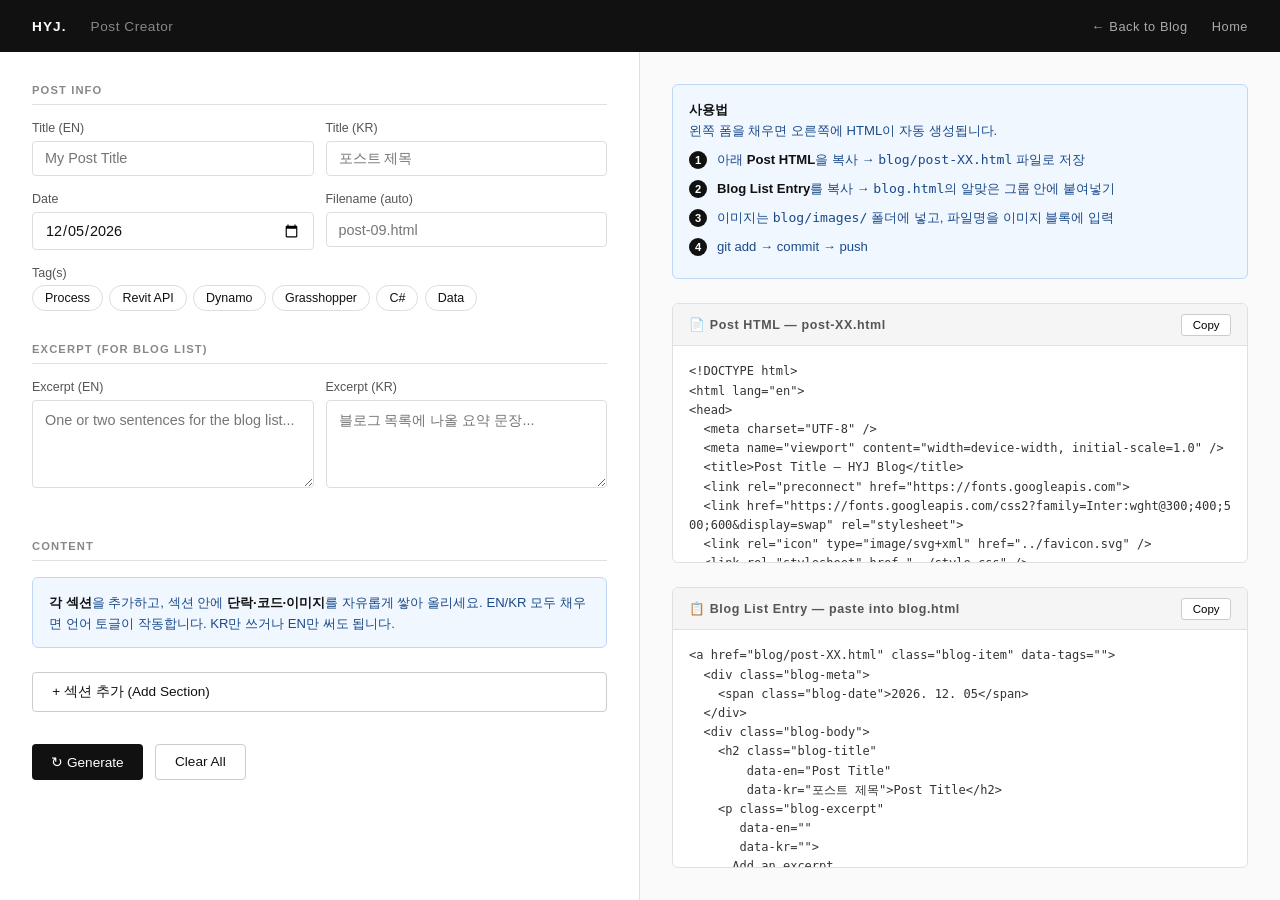
==== _new-post.html @ e33f213f "Add _new-post.html post creator tool + image styles Browser-based form that generates post HTML and " ====
<!DOCTYPE html>
<html lang="en">
<head>
  <meta charset="UTF-8" />
  <meta name="viewport" content="width=device-width, initial-scale=1.0" />
  <title>New Blog Post — HYJ Admin</title>
  <style>
    *, *::before, *::after { box-sizing: border-box; margin: 0; padding: 0; }

    body {
      font-family: 'Helvetica Neue', Helvetica, Arial, sans-serif;
      background: #f5f5f5;
      color: #111;
      min-height: 100vh;
    }

    /* ── Layout ── */
    .app {
      display: grid;
      grid-template-columns: 1fr 1fr;
      grid-template-rows: auto 1fr;
      height: 100vh;
      overflow: hidden;
    }

    .topbar {
      grid-column: 1 / -1;
      background: #111;
      color: #fff;
      padding: 0 2rem;
      height: 52px;
      display: flex;
      align-items: center;
      gap: 1.5rem;
      font-size: 0.85rem;
      letter-spacing: 0.04em;
    }
    .topbar .brand { font-weight: 600; letter-spacing: 0.08em; }
    .topbar .sub { color: #888; }
    .topbar .spacer { flex: 1; }
    .topbar a { color: #aaa; text-decoration: none; font-size: 0.8rem; }
    .topbar a:hover { color: #fff; }

    /* ── Left: Form ── */
    .form-panel {
      overflow-y: auto;
      padding: 2rem;
      background: #fff;
      border-right: 1px solid #e0e0e0;
    }

    /* ── Right: Output ── */
    .output-panel {
      overflow-y: auto;
      padding: 2rem;
      background: #fafafa;
      display: flex;
      flex-direction: column;
      gap: 1.5rem;
    }

    /* ── Form elements ── */
    .section-title {
      font-size: 0.7rem;
      font-weight: 600;
      letter-spacing: 0.1em;
      text-transform: uppercase;
      color: #888;
      margin-bottom: 1rem;
      padding-bottom: 0.5rem;
      border-bottom: 1px solid #e0e0e0;
    }

    .form-block { margin-bottom: 2rem; }

    .field { margin-bottom: 1rem; }

    label {
      display: block;
      font-size: 0.78rem;
      font-weight: 500;
      color: #555;
      margin-bottom: 0.35rem;
    }

    input[type="text"],
    input[type="date"],
    select,
    textarea {
      width: 100%;
      padding: 0.55rem 0.75rem;
      border: 1px solid #ddd;
      border-radius: 4px;
      font-size: 0.9rem;
      font-family: inherit;
      background: #fff;
      color: #111;
      outline: none;
      transition: border-color 0.15s;
    }
    input:focus, select:focus, textarea:focus { border-color: #111; }

    textarea { resize: vertical; min-height: 80px; line-height: 1.6; }

    .row { display: grid; grid-template-columns: 1fr 1fr; gap: 0.75rem; }

    /* ── Content sections ── */
    .content-section {
      border: 1px solid #e0e0e0;
      border-radius: 6px;
      padding: 1rem;
      margin-bottom: 1rem;
      background: #fafafa;
      position: relative;
    }

    .content-section .sec-label {
      font-size: 0.72rem;
      font-weight: 600;
      letter-spacing: 0.06em;
      text-transform: uppercase;
      color: #aaa;
      margin-bottom: 0.75rem;
      display: flex;
      align-items: center;
      justify-content: space-between;
    }

    .block-type-row {
      display: flex;
      gap: 0.5rem;
      margin-bottom: 0.75rem;
      flex-wrap: wrap;
    }

    .block-type-btn {
      font-size: 0.75rem;
      padding: 0.25rem 0.6rem;
      border: 1px solid #ccc;
      border-radius: 3px;
      background: #fff;
      cursor: pointer;
      transition: all 0.1s;
    }
    .block-type-btn:hover { background: #111; color: #fff; border-color: #111; }

    .block-item {
      border: 1px dashed #ddd;
      border-radius: 4px;
      padding: 0.75rem;
      margin-bottom: 0.6rem;
      background: #fff;
      position: relative;
    }

    .block-item .block-header {
      font-size: 0.7rem;
      color: #aaa;
      font-weight: 600;
      letter-spacing: 0.05em;
      text-transform: uppercase;
      margin-bottom: 0.5rem;
      display: flex;
      align-items: center;
      justify-content: space-between;
    }

    .remove-btn {
      background: none;
      border: none;
      cursor: pointer;
      font-size: 0.85rem;
      color: #ccc;
      padding: 0;
      line-height: 1;
      transition: color 0.1s;
    }
    .remove-btn:hover { color: #e55; }

    /* ── Buttons ── */
    .btn {
      display: inline-flex;
      align-items: center;
      gap: 0.4rem;
      padding: 0.6rem 1.2rem;
      border: none;
      border-radius: 4px;
      font-size: 0.85rem;
      font-weight: 500;
      cursor: pointer;
      transition: all 0.15s;
    }

    .btn-primary { background: #111; color: #fff; }
    .btn-primary:hover { background: #333; }
    .btn-secondary { background: #fff; color: #111; border: 1px solid #ccc; }
    .btn-secondary:hover { background: #f0f0f0; }
    .btn-accent { background: #1a73e8; color: #fff; }
    .btn-accent:hover { background: #1558b0; }
    .btn-green { background: #1e8a5e; color: #fff; }
    .btn-green:hover { background: #166b49; }

    .btn-row {
      display: flex;
      gap: 0.75rem;
      flex-wrap: wrap;
      margin-top: 1.5rem;
    }

    /* ── Output ── */
    .output-block {
      background: #fff;
      border: 1px solid #e0e0e0;
      border-radius: 6px;
      overflow: hidden;
    }

    .output-header {
      background: #f5f5f5;
      border-bottom: 1px solid #e0e0e0;
      padding: 0.6rem 1rem;
      display: flex;
      align-items: center;
      justify-content: space-between;
      font-size: 0.78rem;
      font-weight: 600;
      letter-spacing: 0.05em;
      color: #555;
    }

    .copy-btn {
      font-size: 0.72rem;
      padding: 0.25rem 0.65rem;
      border: 1px solid #ccc;
      border-radius: 3px;
      background: #fff;
      cursor: pointer;
      transition: all 0.1s;
    }
    .copy-btn:hover { background: #111; color: #fff; border-color: #111; }
    .copy-btn.copied { background: #1e8a5e; color: #fff; border-color: #1e8a5e; }

    .output-code {
      font-family: 'SF Mono', 'Fira Code', 'Consolas', monospace;
      font-size: 0.75rem;
      line-height: 1.6;
      padding: 1rem;
      white-space: pre-wrap;
      word-break: break-all;
      color: #333;
      max-height: 380px;
      overflow-y: auto;
    }

    .output-instructions {
      font-size: 0.82rem;
      color: #555;
      line-height: 1.6;
      padding: 1rem;
      border-top: 1px solid #e0e0e0;
      background: #fffdf0;
    }

    .output-instructions strong { color: #111; }
    .output-instructions code {
      background: #f0f0f0;
      padding: 0.1em 0.35em;
      border-radius: 3px;
      font-size: 0.85em;
    }

    .step { margin-bottom: 0.5rem; }
    .step-num {
      display: inline-block;
      width: 18px;
      height: 18px;
      background: #111;
      color: #fff;
      border-radius: 50%;
      font-size: 0.7rem;
      font-weight: 600;
      text-align: center;
      line-height: 18px;
      margin-right: 0.4rem;
    }

    /* ── Image preview ── */
    .img-preview {
      width: 100%;
      height: 120px;
      object-fit: cover;
      border-radius: 4px;
      margin-top: 0.5rem;
      display: none;
    }

    /* ── Notice ── */
    .notice {
      background: #f0f7ff;
      border: 1px solid #c0d8f5;
      border-radius: 6px;
      padding: 0.85rem 1rem;
      font-size: 0.82rem;
      color: #1a4a8a;
      line-height: 1.6;
    }
    .notice strong { color: #111; }

    /* ── Pill tag ── */
    .tag-select {
      display: flex;
      flex-wrap: wrap;
      gap: 0.4rem;
    }
    .tag-pill {
      font-size: 0.78rem;
      padding: 0.3rem 0.75rem;
      border: 1px solid #ddd;
      border-radius: 20px;
      cursor: pointer;
      background: #fff;
      transition: all 0.12s;
      user-select: none;
    }
    .tag-pill.active { background: #111; color: #fff; border-color: #111; }

    @media (max-width: 900px) {
      .app { grid-template-columns: 1fr; grid-template-rows: auto 1fr 1fr; height: auto; overflow: auto; }
      .topbar { grid-column: 1; }
      .form-panel, .output-panel { height: auto; }
    }
  </style>
</head>
<body>

<div class="app">

  <!-- Topbar -->
  <div class="topbar">
    <span class="brand">HYJ.</span>
    <span class="sub">Post Creator</span>
    <div class="spacer"></div>
    <a href="blog.html">← Back to Blog</a>
    <a href="index.html">Home</a>
  </div>

  <!-- ─── LEFT: Form ─── -->
  <div class="form-panel">

    <div class="form-block">
      <div class="section-title">Post Info</div>

      <div class="row">
        <div class="field">
          <label>Title (EN)</label>
          <input type="text" id="titleEn" placeholder="My Post Title" oninput="generate()" />
        </div>
        <div class="field">
          <label>Title (KR)</label>
          <input type="text" id="titleKr" placeholder="포스트 제목" oninput="generate()" />
        </div>
      </div>

      <div class="row">
        <div class="field">
          <label>Date</label>
          <input type="date" id="postDate" oninput="generate()" />
        </div>
        <div class="field">
          <label>Filename (auto)</label>
          <input type="text" id="filename" placeholder="post-09.html" oninput="generate()" />
        </div>
      </div>

      <div class="field">
        <label>Tag(s)</label>
        <div class="tag-select" id="tagSelect">
          <span class="tag-pill" onclick="toggleTag(this)">Process</span>
          <span class="tag-pill" onclick="toggleTag(this)">Revit API</span>
          <span class="tag-pill" onclick="toggleTag(this)">Dynamo</span>
          <span class="tag-pill" onclick="toggleTag(this)">Grasshopper</span>
          <span class="tag-pill" onclick="toggleTag(this)">C#</span>
          <span class="tag-pill" onclick="toggleTag(this)">Data</span>
        </div>
      </div>
    </div>

    <div class="form-block">
      <div class="section-title">Excerpt (for blog list)</div>
      <div class="row">
        <div class="field">
          <label>Excerpt (EN)</label>
          <textarea id="excerptEn" rows="3" placeholder="One or two sentences for the blog list..." oninput="generate()"></textarea>
        </div>
        <div class="field">
          <label>Excerpt (KR)</label>
          <textarea id="excerptKr" rows="3" placeholder="블로그 목록에 나올 요약 문장..." oninput="generate()"></textarea>
        </div>
      </div>
    </div>

    <div class="form-block">
      <div class="section-title">Content</div>
      <div class="notice" style="margin-bottom:1rem;">
        <strong>각 섹션</strong>을 추가하고, 섹션 안에 <strong>단락·코드·이미지</strong>를 자유롭게 쌓아 올리세요. EN/KR 모두 채우면 언어 토글이 작동합니다. KR만 쓰거나 EN만 써도 됩니다.
      </div>

      <div id="sections"></div>

      <button class="btn btn-secondary" onclick="addSection()" style="width:100%; margin-top:0.5rem;">
        + 섹션 추가 (Add Section)
      </button>
    </div>

    <div class="btn-row">
      <button class="btn btn-primary" onclick="generate()">↻ Generate</button>
      <button class="btn btn-secondary" onclick="clearAll()">Clear All</button>
    </div>

  </div>

  <!-- ─── RIGHT: Output ─── -->
  <div class="output-panel">

    <!-- Instructions -->
    <div class="notice">
      <strong>사용법</strong><br>
      왼쪽 폼을 채우면 오른쪽에 HTML이 자동 생성됩니다.
      <div class="step" style="margin-top:0.5rem;"><span class="step-num">1</span> 아래 <strong>Post HTML</strong>을 복사 → <code>blog/post-XX.html</code> 파일로 저장</div>
      <div class="step"><span class="step-num">2</span> <strong>Blog List Entry</strong>를 복사 → <code>blog.html</code>의 알맞은 그룹 안에 붙여넣기</div>
      <div class="step"><span class="step-num">3</span> 이미지는 <code>blog/images/</code> 폴더에 넣고, 파일명을 이미지 블록에 입력</div>
      <div class="step"><span class="step-num">4</span> git add → commit → push</div>
    </div>

    <!-- Post HTML output -->
    <div class="output-block">
      <div class="output-header">
        <span>📄 Post HTML — <span id="outputFilename">post-XX.html</span></span>
        <button class="copy-btn" onclick="copyOutput('postOutput', this)">Copy</button>
      </div>
      <div class="output-code" id="postOutput">← 왼쪽 폼을 채우면 여기에 HTML이 생성됩니다.</div>
    </div>

    <!-- Blog list entry output -->
    <div class="output-block">
      <div class="output-header">
        <span>📋 Blog List Entry — paste into blog.html</span>
        <button class="copy-btn" onclick="copyOutput('listOutput', this)">Copy</button>
      </div>
      <div class="output-code" id="listOutput">← 왼쪽 폼을 채우면 여기에 blog.html 항목이 생성됩니다.</div>
      <div class="output-instructions">
        <strong>blog.html</strong>에서 해당 태그의 그룹 <code>&lt;div class="group-posts"&gt;</code> 안에 붙여넣으세요.<br>
        새 태그 그룹이 필요하면 Post HTML 위의 메모를 참고하세요.
      </div>
    </div>

  </div>

</div>

<script>
  // ── State ──
  let sectionCount = 0;

  // Set today's date as default
  document.getElementById('postDate').valueAsDate = new Date();

  // ── Tag toggle ──
  function toggleTag(el) {
    el.classList.toggle('active');
    generate();
  }

  function getActiveTags() {
    return [...document.querySelectorAll('.tag-pill.active')].map(el => el.textContent.trim());
  }

  // ── Add section ──
  function addSection() {
    sectionCount++;
    const id = sectionCount;
    const container = document.getElementById('sections');

    const div = document.createElement('div');
    div.className = 'content-section';
    div.dataset.id = id;
    div.innerHTML = `
      <div class="sec-label">
        <span>Section ${id}</span>
        <button class="remove-btn" onclick="removeSection(${id})" title="Remove section">✕</button>
      </div>
      <div class="row">
        <div class="field">
          <label>Heading (EN) <span style="color:#aaa;font-weight:400;">— optional</span></label>
          <input type="text" placeholder="Section heading in English" oninput="generate()" data-role="headEn" />
        </div>
        <div class="field">
          <label>Heading (KR) <span style="color:#aaa;font-weight:400;">— optional</span></label>
          <input type="text" placeholder="섹션 제목" oninput="generate()" data-role="headKr" />
        </div>
      </div>
      <div class="blocks-container" id="blocks-${id}"></div>
      <div class="block-type-row">
        <span style="font-size:0.72rem;color:#aaa;align-self:center;">Add block:</span>
        <button class="block-type-btn" onclick="addBlock(${id},'paragraph')">¶ Paragraph</button>
        <button class="block-type-btn" onclick="addBlock(${id},'code')">{ } Code</button>
        <button class="block-type-btn" onclick="addBlock(${id},'image')">🖼 Image</button>
        <button class="block-type-btn" onclick="addBlock(${id},'quote')">❝ Quote</button>
      </div>
    `;
    container.appendChild(div);
    addBlock(id, 'paragraph'); // default first block
    generate();
  }

  function removeSection(id) {
    const el = document.querySelector(`.content-section[data-id="${id}"]`);
    if (el) el.remove();
    generate();
  }

  // ── Add block ──
  let blockCount = 0;

  function addBlock(sectionId, type) {
    blockCount++;
    const bid = blockCount;
    const container = document.getElementById(`blocks-${sectionId}`);
    const div = document.createElement('div');
    div.className = 'block-item';
    div.dataset.bid = bid;
    div.dataset.type = type;

    let inner = '';
    const labels = {
      paragraph: '¶ Paragraph',
      code:      '{ } Code',
      image:     '🖼 Image',
      quote:     '❝ Quote'
    };

    if (type === 'paragraph') {
      inner = `
        <div class="row">
          <div class="field">
            <label>Text (EN)</label>
            <textarea rows="3" placeholder="English paragraph..." oninput="generate()" data-role="paraEn"></textarea>
          </div>
          <div class="field">
            <label>Text (KR)</label>
            <textarea rows="3" placeholder="한국어 단락..." oninput="generate()" data-role="paraKr"></textarea>
          </div>
        </div>`;
    } else if (type === 'code') {
      inner = `
        <div class="field">
          <label>Code <span style="color:#aaa;font-weight:400;">(language comment optional)</span></label>
          <textarea rows="5" style="font-family:monospace;font-size:0.82rem;" placeholder="// Paste your code here..." oninput="generate()" data-role="code"></textarea>
        </div>`;
    } else if (type === 'image') {
      inner = `
        <div class="row">
          <div class="field">
            <label>Filename <span style="color:#aaa;font-weight:400;">(in blog/images/)</span></label>
            <input type="text" placeholder="my-image.png" oninput="generate();previewImg(this,${bid})" data-role="imgFile" />
            <img id="imgprev-${bid}" class="img-preview" src="" alt="" />
          </div>
          <div class="field">
            <label>Caption (EN)</label>
            <input type="text" placeholder="Image caption" oninput="generate()" data-role="imgCaptionEn" />
            <label style="margin-top:0.6rem;">Caption (KR)</label>
            <input type="text" placeholder="이미지 설명" oninput="generate()" data-role="imgCaptionKr" />
          </div>
        </div>`;
    } else if (type === 'quote') {
      inner = `
        <div class="row">
          <div class="field">
            <label>Quote (EN)</label>
            <textarea rows="3" placeholder="Quote in English..." oninput="generate()" data-role="quoteEn"></textarea>
          </div>
          <div class="field">
            <label>Quote (KR)</label>
            <textarea rows="3" placeholder="인용문 한국어..." oninput="generate()" data-role="quoteKr"></textarea>
          </div>
        </div>`;
    }

    div.innerHTML = `
      <div class="block-header">
        <span>${labels[type]}</span>
        <button class="remove-btn" onclick="removeBlock(${bid})" title="Remove">✕</button>
      </div>
      ${inner}`;
    container.appendChild(div);
    generate();
  }

  function removeBlock(bid) {
    const el = document.querySelector(`.block-item[data-bid="${bid}"]`);
    if (el) el.remove();
    generate();
  }

  function previewImg(input, bid) {
    const prev = document.getElementById(`imgprev-${bid}`);
    if (!prev) return;
    const filename = input.value.trim();
    if (filename) {
      prev.src = `images/${filename}`;
      prev.style.display = 'block';
      prev.onerror = () => { prev.style.display = 'none'; };
    } else {
      prev.style.display = 'none';
    }
  }

  function clearAll() {
    if (!confirm('모든 내용을 지우시겠습니까?')) return;
    document.getElementById('titleEn').value = '';
    document.getElementById('titleKr').value = '';
    document.getElementById('filename').value = '';
    document.getElementById('excerptEn').value = '';
    document.getElementById('excerptKr').value = '';
    document.querySelectorAll('.tag-pill').forEach(p => p.classList.remove('active'));
    document.getElementById('postDate').valueAsDate = new Date();
    document.getElementById('sections').innerHTML = '';
    sectionCount = 0; blockCount = 0;
    generate();
  }

  // ── Copy ──
  function copyOutput(id, btn) {
    const text = document.getElementById(id).textContent;
    navigator.clipboard.writeText(text).then(() => {
      btn.textContent = '✓ Copied!';
      btn.classList.add('copied');
      setTimeout(() => { btn.textContent = 'Copy'; btn.classList.remove('copied'); }, 2000);
    });
  }

  // ── Generate ──
  function generate() {
    const titleEn = document.getElementById('titleEn').value.trim() || 'Post Title';
    const titleKr = document.getElementById('titleKr').value.trim() || '포스트 제목';
    const rawDate = document.getElementById('postDate').value; // YYYY-MM-DD
    const filename = document.getElementById('filename').value.trim() || 'post-XX.html';
    const excerptEn = document.getElementById('excerptEn').value.trim();
    const excerptKr = document.getElementById('excerptKr').value.trim();
    const tags = getActiveTags();
    const tagAttr = tags.join(' ').replace('Revit API', 'Revit-API'); // safe attribute

    // Format date
    let displayDate = '';
    if (rawDate) {
      const [y, m, d] = rawDate.split('-');
      displayDate = `${y}. ${m}. ${d}`;
    }

    // First tag for display
    const displayTag = tags[0] || 'Process';

    // Build content HTML
    let contentHtml = '';
    document.querySelectorAll('.content-section').forEach(sec => {
      const headEn = (sec.querySelector('[data-role="headEn"]')?.value || '').trim();
      const headKr = (sec.querySelector('[data-role="headKr"]')?.value || '').trim();

      if (headEn || headKr) {
        contentHtml += `\n        <h2 data-en="${esc(headEn)}" data-kr="${esc(headKr)}">${esc(headEn) || esc(headKr)}</h2>\n`;
      }

      sec.querySelectorAll('.block-item').forEach(block => {
        const type = block.dataset.type;

        if (type === 'paragraph') {
          const en = (block.querySelector('[data-role="paraEn"]')?.value || '').trim();
          const kr = (block.querySelector('[data-role="paraKr"]')?.value || '').trim();
          if (en || kr) {
            contentHtml += `\n        <p data-en="${esc(en)}" data-kr="${esc(kr)}">\n          ${esc(en) || esc(kr)}\n        </p>\n`;
          }
        } else if (type === 'code') {
          const code = (block.querySelector('[data-role="code"]')?.value || '').trim();
          if (code) {
            contentHtml += `\n        <pre><code>${esc(code)}</code></pre>\n`;
          }
        } else if (type === 'image') {
          const file = (block.querySelector('[data-role="imgFile"]')?.value || '').trim();
          const capEn = (block.querySelector('[data-role="imgCaptionEn"]')?.value || '').trim();
          const capKr = (block.querySelector('[data-role="imgCaptionKr"]')?.value || '').trim();
          if (file) {
            contentHtml += `\n        <figure class="post-figure">\n          <img src="../blog/images/${file}" alt="${esc(capEn || capKr)}" class="post-img" />\n`;
            if (capEn || capKr) {
              contentHtml += `          <figcaption data-en="${esc(capEn)}" data-kr="${esc(capKr)}">${esc(capEn) || esc(capKr)}</figcaption>\n`;
            }
            contentHtml += `        </figure>\n`;
          }
        } else if (type === 'quote') {
          const en = (block.querySelector('[data-role="quoteEn"]')?.value || '').trim();
          const kr = (block.querySelector('[data-role="quoteKr"]')?.value || '').trim();
          if (en || kr) {
            contentHtml += `\n        <blockquote>\n          <p data-en="${esc(en)}" data-kr="${esc(kr)}">${esc(en) || esc(kr)}</p>\n        </blockquote>\n`;
          }
        }
      });
    });

    if (!contentHtml.trim()) {
      contentHtml = `\n        <p>Write your content here...</p>\n`;
    }

    // ── Full post HTML ──
    const postHtml = `<!DOCTYPE html>
<html lang="en">
<head>
  <meta charset="UTF-8" />
  <meta name="viewport" content="width=device-width, initial-scale=1.0" />
  <title>${escHtml(titleEn)} — HYJ Blog</title>
  <link rel="preconnect" href="https://fonts.googleapis.com">
  <link href="https://fonts.googleapis.com/css2?family=Inter:wght@300;400;500;600&display=swap" rel="stylesheet">
  <link rel="icon" type="image/svg+xml" href="../favicon.svg" />
  <link rel="stylesheet" href="../style.css" />
  <script>if(localStorage.getItem('portfolio-theme')==='dark'||(localStorage.getItem('portfolio-theme')==null&&window.matchMedia('(prefers-color-scheme:dark)').matches))document.documentElement.classList.add('dark');<\/script>
</head>
<body class="page-inner">

  <nav id="nav">
    <a href="../index.html" class="nav-logo">HYJ<span class="logo-dot">.</span></a>
    <ul class="nav-links">
      <li><a href="../about.html">About</a></li>
      <li><a href="../projects.html">Projects</a></li>
      <li><a href="../tools.html">Tools</a></li>
      <li><a href="../blog.html" class="active">Blog</a></li>
      <li><a href="../contact.html">Contact</a></li>
    </ul>
    <div class="nav-right">
      <div class="lang-toggle">
        <button class="lang-btn" data-lang="en">EN</button>
        <span class="lang-sep">/</span>
        <button class="lang-btn" data-lang="kr">KR</button>
      </div>
      <button class="theme-btn" id="themeBtn">●</button>
      <button class="nav-menu-btn" id="menuBtn">Menu</button>
    </div>
  </nav>

  <div class="mobile-menu" id="mobileMenu">
    <button class="mobile-close" id="menuClose">Close</button>
    <ul>
      <li><a href="../about.html" class="mobile-link">About</a></li>
      <li><a href="../projects.html" class="mobile-link">Projects</a></li>
      <li><a href="../tools.html" class="mobile-link">Tools</a></li>
      <li><a href="../blog.html" class="mobile-link">Blog</a></li>
      <li><a href="../contact.html" class="mobile-link">Contact</a></li>
    </ul>
    <div class="mobile-controls">
      <div class="lang-toggle">
        <button class="lang-btn" data-lang="en">EN</button>
        <span class="lang-sep">/</span>
        <button class="lang-btn" data-lang="kr">KR</button>
      </div>
      <button class="theme-btn" id="themeBtnMobile">●</button>
    </div>
  </div>

  <main class="page-main">
    <div class="page-header post-header">
      <a href="../blog.html" class="back-link">← Blog</a>
      <div class="post-meta-header">
        <span class="blog-date">${displayDate}</span>
        <span class="blog-tag">${escHtml(displayTag)}</span>
      </div>
    </div>

    <div class="post-inner">
      <h1 class="post-title"
          data-en="${esc(titleEn)}"
          data-kr="${esc(titleKr)}">${escHtml(titleEn)}</h1>

      <div class="post-content">${contentHtml}
      </div>
    </div>
  </main>

  <footer>
    <div class="footer-inner">
      <span class="footer-logo">HYJ<span class="logo-dot">.</span></span>
      <span class="footer-copy">© 2026 — BIM Developer</span>
      <div class="footer-links">
        <a href="https://github.com/hyojoonkwon" target="_blank">GitHub</a>
        <a href="mailto:kwonh3815@gmail.com">Email</a>
      </div>
    </div>
  </footer>

  <script src="../script.js"><\/script>
</body>
</html>`;

    // ── Blog list entry ──
    const tagsDataAttr = tags.map(t => t === 'Revit API' ? 'Revit-API' : t).join(' ');
    const listHtml = `<a href="blog/${filename}" class="blog-item" data-tags="${escHtml(tagsDataAttr)}">
  <div class="blog-meta">
    <span class="blog-date">${displayDate}</span>
  </div>
  <div class="blog-body">
    <h2 class="blog-title"
        data-en="${esc(titleEn)}"
        data-kr="${esc(titleKr)}">${escHtml(titleEn)}</h2>
    <p class="blog-excerpt"
       data-en="${esc(excerptEn)}"
       data-kr="${esc(excerptKr)}">
      ${escHtml(excerptEn) || escHtml(excerptKr) || 'Add an excerpt...'}
    </p>
  </div>
  <span class="blog-arrow">↗</span>
</a>`;

    document.getElementById('postOutput').textContent = postHtml;
    document.getElementById('listOutput').textContent = listHtml;
    document.getElementById('outputFilename').textContent = filename;
  }

  // ── Helpers ──
  function esc(str) {
    return (str || '')
      .replace(/&/g, '&amp;')
      .replace(/"/g, '&quot;')
      .replace(/</g, '&lt;')
      .replace(/>/g, '&gt;');
  }
  function escHtml(str) {
    return (str || '')
      .replace(/&/g, '&amp;')
      .replace(/</g, '&lt;')
      .replace(/>/g, '&gt;');
  }

  // Init with one empty section
  generate();
</script>

</body>
</html>
---- style.css ----
/* ── Reset & Base ── */
*, *::before, *::after { box-sizing: border-box; margin: 0; padding: 0; }

:root {
  --bg: #ffffff;
  --surface: #f5f5f5;
  --border: #e0e0e0;
  --black: #111111;
  --muted: #888888;
  --font: 'Inter', 'Helvetica Neue', Helvetica, Arial, sans-serif;
  --nav-bg: rgba(255,255,255,0.92);
}

html.dark {
  --bg: #111111;
  --surface: #1a1a1a;
  --border: #2a2a2a;
  --black: #e8e8e8;
  --muted: #606060;
  --nav-bg: rgba(17,17,17,0.92);
}

html { scroll-behavior: smooth; font-size: 16px; }

body {
  font-family: var(--font);
  background: var(--bg);
  color: var(--black);
  line-height: 1.6;
  -webkit-font-smoothing: antialiased;
}

a { color: inherit; text-decoration: none; }

/* ── NAV ── */
#nav {
  position: fixed;
  top: 0; left: 0; right: 0;
  z-index: 100;
  display: flex;
  align-items: center;
  justify-content: space-between;
  padding: 1.4rem 3rem;
  background: var(--nav-bg);
  backdrop-filter: blur(12px);
  border-bottom: 1px solid var(--border);
}

.nav-logo {
  font-size: 1.1rem;
  font-weight: 600;
  letter-spacing: 0.02em;
  color: var(--black);
}

.logo-dot { color: var(--muted); }

/* Lang toggle */
.lang-toggle {
  display: flex;
  align-items: center;
  gap: 0.3rem;
  margin-left: 2rem;
}

.lang-sep {
  font-size: 0.72rem;
  color: var(--border);
}

.lang-btn {
  background: none;
  border: none;
  font-family: var(--font);
  font-size: 0.72rem;
  letter-spacing: 0.1em;
  color: var(--muted);
  cursor: pointer;
  padding: 0.2rem 0.1rem;
  transition: color 0.2s;
}

.lang-btn:hover { color: var(--black); }
.lang-btn.active { color: var(--black); font-weight: 600; }

/* Theme toggle */
.theme-btn {
  background: none;
  border: none;
  font-size: 1rem;
  color: var(--muted);
  cursor: pointer;
  padding: 0.1rem 0.3rem;
  line-height: 1;
  transition: color 0.2s;
}

.theme-btn:hover { color: var(--black); }

.nav-links {
  display: flex;
  gap: 2.5rem;
  list-style: none;
}

.nav-links a {
  font-size: 0.78rem;
  letter-spacing: 0.1em;
  text-transform: uppercase;
  color: var(--muted);
  transition: color 0.2s;
}

.nav-links a:hover,
.nav-links a.active { color: var(--black); }

.nav-right {
  display: flex;
  align-items: center;
  gap: 1.5rem;
}

.nav-menu-btn {
  display: none;
  background: none;
  border: 1px solid var(--border);
  color: var(--black);
  font-family: var(--font);
  font-size: 0.78rem;
  letter-spacing: 0.1em;
  text-transform: uppercase;
  padding: 0.4rem 0.9rem;
  cursor: pointer;
}

/* ── MOBILE MENU ── */
.mobile-menu {
  display: none;
  position: fixed;
  inset: 0;
  z-index: 200;
  background: var(--bg);
  flex-direction: column;
  justify-content: center;
  align-items: center;
}

.mobile-menu.open { display: flex; }

.mobile-menu ul { list-style: none; text-align: center; }

.mobile-link {
  display: block;
  font-size: 2rem;
  font-weight: 300;
  letter-spacing: -0.02em;
  color: var(--muted);
  padding: 0.75rem 0;
  transition: color 0.2s;
}

.mobile-link:hover { color: var(--black); }

.mobile-controls {
  display: flex;
  align-items: center;
  gap: 1.5rem;
  margin-top: 2rem;
}

.mobile-close {
  position: absolute;
  top: 1.4rem; right: 3rem;
  background: none;
  border: 1px solid var(--border);
  color: var(--black);
  font-family: var(--font);
  font-size: 0.78rem;
  letter-spacing: 0.1em;
  text-transform: uppercase;
  padding: 0.4rem 0.9rem;
  cursor: pointer;
}

/* ══════════════════════════════
   HOME PAGE
══════════════════════════════ */

/* HERO */
#hero {
  min-height: 100vh;
  display: flex;
  align-items: flex-end;
  padding: 0 3rem 4rem;
  border-bottom: 1px solid var(--border);
}

.hero-inner {
  width: 100%;
  display: flex;
  flex-direction: column;
  gap: 3rem;
}

.hero-top {
  display: flex;
  gap: 1rem;
  padding-top: 8rem;
  flex-wrap: wrap;
}

.hero-tag {
  font-size: 0.72rem;
  letter-spacing: 0.15em;
  text-transform: uppercase;
  color: var(--muted);
  border: 1px solid var(--border);
  padding: 0.3rem 0.8rem;
  border-radius: 999px;
}

.hero-title {
  font-size: clamp(3.5rem, 9vw, 8rem);
  font-weight: 300;
  letter-spacing: -0.04em;
  line-height: 0.95;
  color: var(--black);
}

.hero-title em {
  font-style: normal;
  color: var(--muted);
}

.hero-bottom {
  display: flex;
  justify-content: space-between;
  align-items: flex-end;
}

.hero-desc {
  font-size: 0.82rem;
  color: var(--muted);
  letter-spacing: 0.05em;
  line-height: 1.8;
}

.hero-cta {
  font-size: 0.78rem;
  letter-spacing: 0.12em;
  text-transform: uppercase;
  color: var(--muted);
  border-bottom: 1px solid var(--border);
  padding-bottom: 0.2rem;
  transition: color 0.2s, border-color 0.2s;
}

.hero-cta:hover { color: var(--black); border-color: var(--black); }

/* HOME INDEX LIST */
.home-index {
  border-bottom: 1px solid var(--border);
}

.home-index-item {
  display: grid;
  grid-template-columns: 200px 1fr 24px;
  align-items: center;
  gap: 2rem;
  padding: 1.75rem 3rem;
  border-bottom: 1px solid var(--border);
  transition: background 0.2s, padding-left 0.2s;
  cursor: pointer;
}

.home-index-item:last-child { border-bottom: none; }

.home-index-item:hover {
  background: var(--surface);
  padding-left: 3.75rem;
}

.home-index-left {
  display: flex;
  align-items: baseline;
  gap: 1rem;
}

.home-index-num {
  font-size: 0.68rem;
  letter-spacing: 0.1em;
  color: var(--muted);
}

.home-index-label {
  font-size: 1.1rem;
  font-weight: 500;
  letter-spacing: -0.01em;
  color: var(--black);
}

.home-index-desc {
  font-size: 0.78rem;
  color: var(--muted);
}

.home-index-arrow {
  font-size: 1rem;
  color: var(--muted);
  transition: color 0.2s, transform 0.2s;
}

.home-index-item:hover .home-index-arrow {
  color: var(--black);
  transform: translate(2px, -2px);
}

/* ══════════════════════════════
   INNER PAGES
══════════════════════════════ */

.page-main {
  padding-top: 5rem;
  min-height: calc(100vh - 60px);
}

.page-header {
  display: flex;
  align-items: baseline;
  gap: 1.5rem;
  padding: 4rem 3rem 3rem;
  border-bottom: 1px solid var(--border);
}

.page-index {
  font-size: 0.72rem;
  letter-spacing: 0.12em;
  color: var(--muted);
}

.page-title {
  font-size: clamp(2.5rem, 6vw, 5rem);
  font-weight: 300;
  letter-spacing: -0.04em;
  line-height: 1;
  color: var(--black);
}

/* SECTION INNER */
.section-inner {
  max-width: 1200px;
  margin: 0 auto;
  padding: 4rem 3rem;
}

/* DIVIDER */
.divider {
  height: 1px;
  background: var(--border);
  margin: 3rem 0;
}

/* CONTENT BLOCK */
.content-block { margin-bottom: 1rem; }

.block-title {
  font-size: 0.72rem;
  letter-spacing: 0.15em;
  text-transform: uppercase;
  color: var(--muted);
  margin-bottom: 2rem;
}

/* ── ABOUT ── */
.about-grid {
  display: grid;
  grid-template-columns: 1.2fr 1fr;
  gap: 6rem;
  align-items: start;
  margin-bottom: 1rem;
}

.about-statement p {
  font-size: clamp(1rem, 1.5vw, 1.2rem);
  font-weight: 300;
  line-height: 1.8;
  color: #555;
}

.detail-row {
  display: flex;
  justify-content: space-between;
  align-items: baseline;
  padding: 0.9rem 0;
  border-bottom: 1px solid var(--border);
}

.detail-key {
  font-size: 0.7rem;
  letter-spacing: 0.12em;
  text-transform: uppercase;
  color: var(--muted);
  flex-shrink: 0;
  width: 90px;
}

.detail-val {
  font-size: 0.85rem;
  color: var(--black);
  text-align: right;
}

.inline-link {
  border-bottom: 1px solid transparent;
  transition: border-color 0.2s;
}

.inline-link:hover { border-bottom-color: var(--black); }

/* TIMELINE */
.timeline { display: flex; flex-direction: column; }

.timeline-item {
  display: grid;
  grid-template-columns: 180px 1fr;
  gap: 3rem;
  padding: 1.75rem 0;
  border-bottom: 1px solid var(--border);
}

.timeline-item:first-child { border-top: 1px solid var(--border); }

.timeline-date {
  font-size: 0.75rem;
  letter-spacing: 0.06em;
  color: var(--muted);
  padding-top: 0.2rem;
}

.timeline-role {
  font-size: 0.95rem;
  font-weight: 500;
  margin-bottom: 0.5rem;
  letter-spacing: -0.01em;
}

.timeline-desc {
  font-size: 0.82rem;
  color: var(--muted);
  line-height: 1.7;
}

/* SKILLS */
.skills-grid {
  display: grid;
  grid-template-columns: repeat(2, 1fr);
  gap: 2.5rem;
}

.skill-category {
  display: block;
  font-size: 0.68rem;
  letter-spacing: 0.12em;
  text-transform: uppercase;
  color: var(--muted);
  margin-bottom: 1rem;
}

.skill-tags {
  display: flex;
  flex-wrap: wrap;
  gap: 0.5rem;
}

.skill-tag {
  font-size: 0.78rem;
  padding: 0.35rem 0.85rem;
  border: 1px solid var(--border);
  color: var(--black);
  border-radius: 2px;
}

/* ── PROJECTS ── */
.project-grid {
  display: grid;
  grid-template-columns: repeat(2, 1fr);
  gap: 1px;
  background: var(--border);
  border: 1px solid var(--border);
}

.project-card {
  background: var(--bg);
  cursor: pointer;
  transition: background 0.25s;
}

.project-card:hover { background: var(--surface); }

.card-thumb {
  position: relative;
  aspect-ratio: 16/10;
  overflow: hidden;
  background: var(--surface);
  border-bottom: 1px solid var(--border);
}

.card-thumb-inner {
  width: 100%;
  height: 100%;
  background: linear-gradient(135deg, #ebebeb 0%, #e0e0e0 50%, #ebebeb 100%);
  transition: transform 0.5s ease;
}

.project-card:hover .card-thumb-inner { transform: scale(1.03); }

.card-overlay {
  position: absolute;
  bottom: 1rem;
  left: 1rem;
}

.card-tag {
  font-size: 0.68rem;
  letter-spacing: 0.1em;
  text-transform: uppercase;
  color: var(--muted);
  background: rgba(255,255,255,0.9);
  padding: 0.3rem 0.7rem;
  border: 1px solid var(--border);
}

.card-info { padding: 1.5rem; }

.card-title {
  font-size: 1rem;
  font-weight: 500;
  margin-bottom: 0.5rem;
  letter-spacing: -0.01em;
  color: var(--black);
}

.card-desc {
  font-size: 0.78rem;
  color: var(--muted);
  line-height: 1.6;
}

/* ── TOOLS ── */
.tools-list { display: flex; flex-direction: column; }

.tool-row {
  display: grid;
  grid-template-columns: 48px 1fr auto 32px;
  align-items: center;
  gap: 2rem;
  padding: 1.75rem 0;
  border-bottom: 1px solid var(--border);
  cursor: pointer;
  transition: padding-left 0.2s;
}

.tool-row:first-child { border-top: 1px solid var(--border); }
.tool-row:hover { padding-left: 0.75rem; }

.tool-num {
  font-size: 0.68rem;
  letter-spacing: 0.1em;
  color: var(--muted);
}

.tool-name {
  font-size: 1rem;
  font-weight: 500;
  margin-bottom: 0.3rem;
  letter-spacing: -0.01em;
  color: var(--black);
}

.tool-desc {
  font-size: 0.78rem;
  color: var(--muted);
  line-height: 1.5;
}

.tool-stack {
  font-size: 0.68rem;
  letter-spacing: 0.08em;
  text-transform: uppercase;
  color: var(--muted);
  white-space: nowrap;
}

.tool-arrow {
  font-size: 1rem;
  color: var(--muted);
  transition: color 0.2s, transform 0.2s;
}

.tool-row:hover .tool-arrow {
  color: var(--black);
  transform: translate(2px, -2px);
}

/* ── BLOG FILTER ── */
.blog-filter {
  display: flex;
  flex-wrap: wrap;
  gap: 0.5rem;
  margin-bottom: 1.5rem;
}

.filter-btn {
  background: none;
  border: 1px solid var(--border);
  font-family: var(--font);
  font-size: 0.72rem;
  letter-spacing: 0.1em;
  text-transform: uppercase;
  color: var(--muted);
  padding: 0.35rem 0.9rem;
  border-radius: 999px;
  cursor: pointer;
  transition: background 0.15s, color 0.15s, border-color 0.15s;
}

.filter-btn:hover { color: var(--black); border-color: var(--black); }

.filter-btn.active {
  background: var(--black);
  color: var(--bg);
  border-color: var(--black);
}

.blog-count {
  font-size: 0.72rem;
  letter-spacing: 0.08em;
  color: var(--muted);
  margin-bottom: 3rem;
  text-transform: uppercase;
}

/* ── BLOG GROUP ── */
.blog-group { margin-bottom: 0; }

.group-header {
  display: flex;
  align-items: baseline;
  justify-content: space-between;
  padding: 1.25rem 0 0.75rem;
  border-top: 1px solid var(--border);
  margin-top: 1rem;
}

.blog-group:first-of-type .group-header { margin-top: 0; }

.group-name {
  font-size: 0.72rem;
  letter-spacing: 0.15em;
  text-transform: uppercase;
  color: var(--muted);
}

.group-tally {
  font-size: 0.68rem;
  letter-spacing: 0.08em;
  color: var(--muted);
}

.group-posts { display: flex; flex-direction: column; margin-bottom: 1.5rem; }

/* ── BLOG LIST ── */
.blog-list { display: flex; flex-direction: column; }

.blog-item {
  display: grid;
  grid-template-columns: 200px 1fr 24px;
  align-items: center;
  gap: 2rem;
  padding: 2rem 0;
  border-bottom: 1px solid var(--border);
  cursor: pointer;
  transition: padding-left 0.2s;
}

.blog-item:first-child { border-top: 1px solid var(--border); }
.blog-item:hover { padding-left: 0.75rem; }

.blog-meta {
  display: flex;
  flex-direction: column;
  gap: 0.5rem;
  flex-shrink: 0;
}

.blog-date {
  font-size: 0.72rem;
  letter-spacing: 0.05em;
  color: var(--muted);
}

.blog-tag {
  font-size: 0.65rem;
  letter-spacing: 0.1em;
  text-transform: uppercase;
  color: var(--muted);
  border: 1px solid var(--border);
  padding: 0.2rem 0.6rem;
  border-radius: 999px;
  display: inline-block;
  width: fit-content;
}

.blog-title {
  font-size: 1.05rem;
  font-weight: 500;
  letter-spacing: -0.01em;
  color: var(--black);
  margin-bottom: 0.4rem;
}

.blog-excerpt {
  font-size: 0.8rem;
  color: var(--muted);
  line-height: 1.6;
}

.blog-arrow {
  font-size: 1rem;
  color: var(--muted);
  transition: color 0.2s, transform 0.2s;
}

.blog-item:hover .blog-arrow {
  color: var(--black);
  transform: translate(2px, -2px);
}

/* ── BLOG POST ── */
.post-header {
  display: flex;
  justify-content: space-between;
  align-items: center;
  flex-direction: row;
}

.back-link {
  font-size: 0.78rem;
  letter-spacing: 0.08em;
  text-transform: uppercase;
  color: var(--muted);
  transition: color 0.2s;
}

.back-link:hover { color: var(--black); }

.post-meta-header {
  display: flex;
  align-items: center;
  gap: 1rem;
}

.post-inner {
  max-width: 720px;
  margin: 0 auto;
  padding: 4rem 3rem 6rem;
}

.post-title {
  font-size: clamp(1.8rem, 4vw, 3rem);
  font-weight: 300;
  letter-spacing: -0.03em;
  line-height: 1.1;
  color: var(--black);
  margin-bottom: 3rem;
  padding-bottom: 2rem;
  border-bottom: 1px solid var(--border);
}

.post-content { color: #333; }

.post-content p {
  font-size: 1rem;
  line-height: 1.85;
  margin-bottom: 1.5rem;
  font-weight: 300;
}

.post-content h2 {
  font-size: 1.1rem;
  font-weight: 600;
  letter-spacing: -0.01em;
  color: var(--black);
  margin: 2.5rem 0 1rem;
}

.post-content pre {
  background: var(--surface);
  border: 1px solid var(--border);
  border-radius: 4px;
  padding: 1.25rem 1.5rem;
  overflow-x: auto;
  margin: 1.5rem 0;
}

.post-content code {
  font-family: 'SF Mono', 'Fira Code', monospace;
  font-size: 0.82rem;
  color: #444;
  line-height: 1.7;
}

.post-content ul {
  margin: 1rem 0 1.5rem 1.25rem;
  padding: 0;
}

.post-content ul li {
  font-size: 1rem;
  line-height: 1.85;
  font-weight: 300;
  margin-bottom: 1rem;
}

.post-content blockquote {
  border-left: 3px solid var(--border);
  margin: 1.75rem 0;
  padding: 0.75rem 0 0.75rem 1.5rem;
}

.post-content blockquote p {
  margin-bottom: 0.5rem;
  font-size: 0.95rem;
  color: var(--muted);
}

.post-content blockquote p:last-child { margin-bottom: 0; }

.post-closing {
  font-size: 1rem;
  font-weight: 500;
  letter-spacing: -0.01em;
  color: var(--black) !important;
  margin-top: 2.5rem;
}

/* ── POST IMAGES ── */
.post-figure {
  margin: 2rem 0;
}

.post-img {
  width: 100%;
  border-radius: 6px;
  display: block;
  border: 1px solid var(--border);
}

.post-figure figcaption {
  font-size: 0.78rem;
  color: var(--muted);
  margin-top: 0.5rem;
  line-height: 1.5;
}

/* ── CONTACT ── */
.contact-layout {
  display: grid;
  grid-template-columns: 1fr 1fr;
  gap: 6rem;
  align-items: start;
}

.contact-heading {
  font-size: clamp(2.5rem, 5vw, 5rem);
  font-weight: 300;
  letter-spacing: -0.04em;
  line-height: 1.05;
  color: var(--black);
  margin-bottom: 1.5rem;
}

.contact-sub {
  font-size: 0.88rem;
  color: var(--muted);
  line-height: 1.7;
}

.contact-details {
  display: flex;
  flex-direction: column;
  gap: 2rem;
  padding-top: 0.5rem;
}

.contact-block {
  display: flex;
  flex-direction: column;
  gap: 0.4rem;
  padding-bottom: 2rem;
  border-bottom: 1px solid var(--border);
}

.contact-block:last-child { border-bottom: none; }

.contact-label {
  font-size: 0.68rem;
  letter-spacing: 0.15em;
  text-transform: uppercase;
  color: var(--muted);
}

.contact-link {
  font-size: 1rem;
  color: var(--black);
  border-bottom: 1px solid transparent;
  transition: border-color 0.2s;
  display: inline-block;
}

.contact-link:hover { border-bottom-color: var(--black); }

.contact-text { font-size: 1rem; color: #555; }

/* ── FOOTER ── */
footer { border-top: 1px solid var(--border); }

.footer-inner {
  max-width: 1200px;
  margin: 0 auto;
  padding: 1.75rem 3rem;
  display: flex;
  align-items: center;
  justify-content: space-between;
}

.footer-logo { font-size: 1rem; font-weight: 600; color: var(--black); }

.footer-copy {
  font-size: 0.7rem;
  letter-spacing: 0.08em;
  color: var(--muted);
  text-transform: uppercase;
}

.footer-links { display: flex; gap: 1.5rem; }

.footer-links a {
  font-size: 0.7rem;
  letter-spacing: 0.08em;
  text-transform: uppercase;
  color: var(--muted);
  transition: color 0.2s;
}

.footer-links a:hover { color: var(--black); }

/* ── DARK MODE OVERRIDES ── */
html.dark .about-statement p { color: var(--muted); }
html.dark .contact-text { color: var(--muted); }
html.dark .post-content { color: #b0b0b0; }
html.dark .post-content code { color: #999999; }
html.dark .card-thumb-inner {
  background: linear-gradient(135deg, #2a2a2a 0%, #222222 50%, #2a2a2a 100%);
}
html.dark .card-tag { background: rgba(17,17,17,0.9); }

/* ── RESPONSIVE ── */
@media (max-width: 900px) {
  .about-grid { grid-template-columns: 1fr; gap: 3rem; }
  .project-grid { grid-template-columns: 1fr; }
  .contact-layout { grid-template-columns: 1fr; gap: 3rem; }
  .skills-grid { grid-template-columns: 1fr; }
  .timeline-item { grid-template-columns: 120px 1fr; gap: 1.5rem; }
  .home-index-item { grid-template-columns: 160px 1fr 24px; }
}

@media (max-width: 640px) {
  #nav { padding: 1.1rem 1.5rem; }
  .nav-links { display: none; }
  .nav-menu-btn { display: block; }
  .lang-toggle { display: none; }
  .theme-btn { display: none; }

  .page-header { padding: 3rem 1.5rem 2rem; }
  .section-inner { padding: 3rem 1.5rem; }

  #hero { padding: 0 1.5rem 3rem; }
  .hero-bottom { flex-direction: column; align-items: flex-start; gap: 1.5rem; }

  .home-index-item { grid-template-columns: 1fr 24px; padding: 1.5rem; }
  .home-index-left { flex-direction: column; gap: 0.25rem; }
  .home-index-desc { display: none; }

  .tool-row { grid-template-columns: 36px 1fr 24px; gap: 1rem; }
  .tool-stack { display: none; }

  .timeline-item { grid-template-columns: 1fr; gap: 0.5rem; }

  .footer-inner { padding: 1.5rem; flex-wrap: wrap; gap: 1rem; }
  .footer-copy { order: 3; width: 100%; text-align: center; }
}
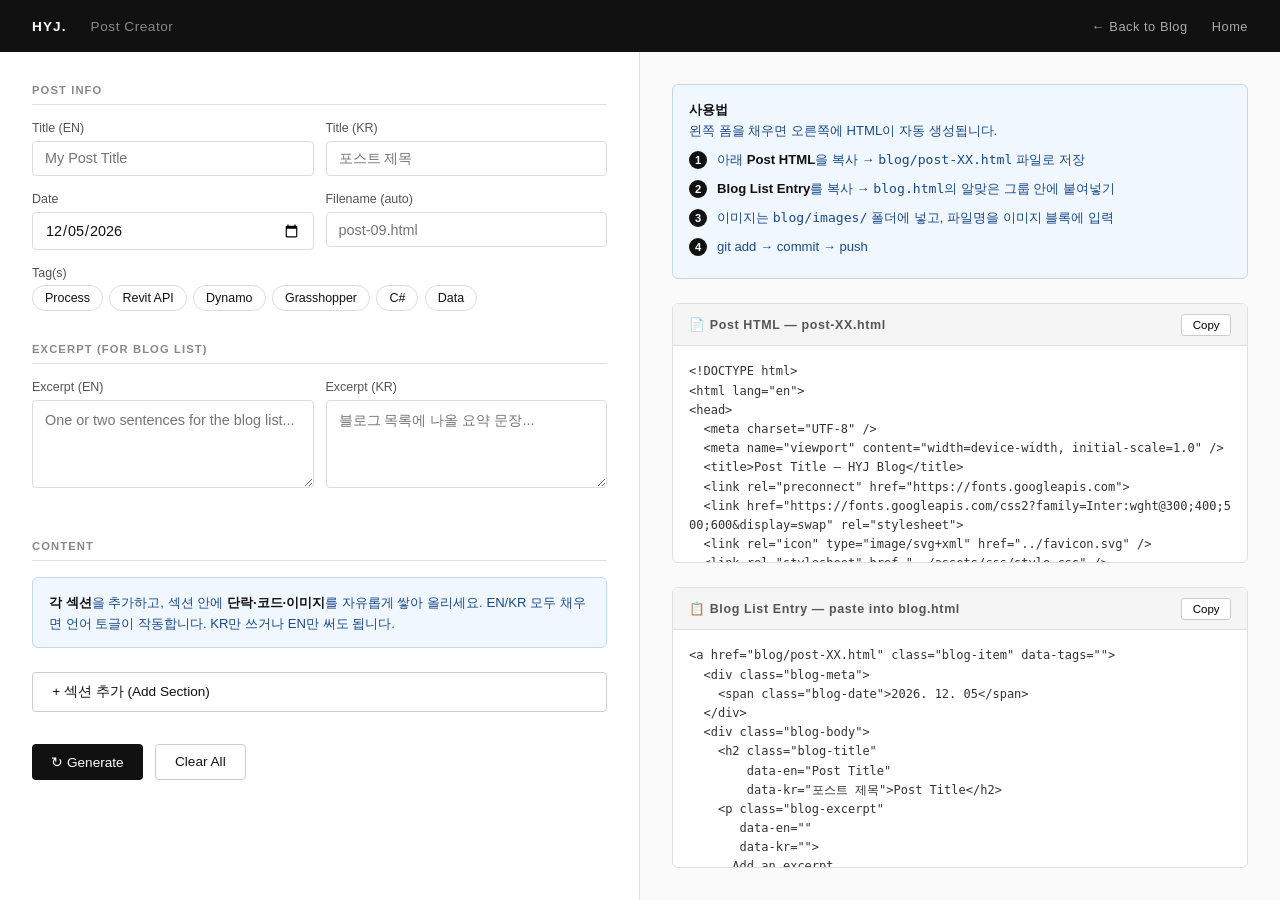
==== commit e12f625b: "Add project filter bar with category tags, fix JS scoping" ====
--- a/_new-post.html
+++ b/_new-post.html
@@ -719,7 +719,7 @@
   <link rel="preconnect" href="https://fonts.googleapis.com">
   <link href="https://fonts.googleapis.com/css2?family=Inter:wght@300;400;500;600&display=swap" rel="stylesheet">
   <link rel="icon" type="image/svg+xml" href="../favicon.svg" />
-  <link rel="stylesheet" href="../style.css" />
+  <link rel="stylesheet" href="../assets/css/style.css" />
   <script>if(localStorage.getItem('portfolio-theme')==='dark'||(localStorage.getItem('portfolio-theme')==null&&window.matchMedia('(prefers-color-scheme:dark)').matches))document.documentElement.classList.add('dark');<\/script>
 </head>
 <body class="page-inner">
@@ -793,7 +793,7 @@
     </div>
   </footer>
 
-  <script src="../script.js"><\/script>
+  <script src="../assets/js/script.js"><\/script>
 </body>
 </html>`;
 
--- a/assets/css/style.css
+++ b/assets/css/style.css
@@ -0,0 +1,1081 @@
+/* ── Reset & Base ── */
+*, *::before, *::after { box-sizing: border-box; margin: 0; padding: 0; }
+
+:root {
+  --bg: #ffffff;
+  --surface: #f5f5f5;
+  --border: #e0e0e0;
+  --black: #111111;
+  --muted: #888888;
+  --font: 'Inter', 'Helvetica Neue', Helvetica, Arial, sans-serif;
+  --nav-bg: rgba(255,255,255,0.92);
+}
+
+html.dark {
+  --bg: #111111;
+  --surface: #1a1a1a;
+  --border: #2a2a2a;
+  --black: #e8e8e8;
+  --muted: #606060;
+  --nav-bg: rgba(17,17,17,0.92);
+}
+
+html { scroll-behavior: smooth; font-size: 16px; }
+
+body {
+  font-family: var(--font);
+  background: var(--bg);
+  color: var(--black);
+  line-height: 1.6;
+  -webkit-font-smoothing: antialiased;
+}
+
+a { color: inherit; text-decoration: none; }
+
+/* ── NAV ── */
+#nav {
+  position: fixed;
+  top: 0; left: 0; right: 0;
+  z-index: 100;
+  display: flex;
+  align-items: center;
+  justify-content: space-between;
+  padding: 1.4rem 3rem;
+  background: var(--nav-bg);
+  backdrop-filter: blur(12px);
+  border-bottom: 1px solid var(--border);
+}
+
+.nav-logo {
+  font-size: 1.1rem;
+  font-weight: 600;
+  letter-spacing: 0.02em;
+  color: var(--black);
+}
+
+.logo-dot { color: var(--muted); }
+
+/* Lang toggle */
+.lang-toggle {
+  display: flex;
+  align-items: center;
+  gap: 0.3rem;
+  margin-left: 2rem;
+}
+
+.lang-sep {
+  font-size: 0.72rem;
+  color: var(--border);
+}
+
+.lang-btn {
+  background: none;
+  border: none;
+  font-family: var(--font);
+  font-size: 0.72rem;
+  letter-spacing: 0.1em;
+  color: var(--muted);
+  cursor: pointer;
+  padding: 0.2rem 0.1rem;
+  transition: color 0.2s;
+}
+
+.lang-btn:hover { color: var(--black); }
+.lang-btn.active { color: var(--black); font-weight: 600; }
+
+/* Theme toggle */
+.theme-btn {
+  background: none;
+  border: none;
+  font-size: 1rem;
+  color: var(--muted);
+  cursor: pointer;
+  padding: 0.1rem 0.3rem;
+  line-height: 1;
+  transition: color 0.2s;
+}
+
+.theme-btn:hover { color: var(--black); }
+
+.nav-links {
+  display: flex;
+  gap: 2.5rem;
+  list-style: none;
+}
+
+.nav-links a {
+  font-size: 0.78rem;
+  letter-spacing: 0.1em;
+  text-transform: uppercase;
+  color: var(--muted);
+  transition: color 0.2s;
+}
+
+.nav-links a:hover,
+.nav-links a.active { color: var(--black); }
+
+.nav-right {
+  display: flex;
+  align-items: center;
+  gap: 1.5rem;
+}
+
+.nav-menu-btn {
+  display: none;
+  background: none;
+  border: 1px solid var(--border);
+  color: var(--black);
+  font-family: var(--font);
+  font-size: 0.78rem;
+  letter-spacing: 0.1em;
+  text-transform: uppercase;
+  padding: 0.4rem 0.9rem;
+  cursor: pointer;
+}
+
+/* ── MOBILE MENU ── */
+.mobile-menu {
+  display: none;
+  position: fixed;
+  inset: 0;
+  z-index: 200;
+  background: var(--bg);
+  flex-direction: column;
+  justify-content: center;
+  align-items: center;
+}
+
+.mobile-menu.open { display: flex; }
+
+.mobile-menu ul { list-style: none; text-align: center; }
+
+.mobile-link {
+  display: block;
+  font-size: 2rem;
+  font-weight: 300;
+  letter-spacing: -0.02em;
+  color: var(--muted);
+  padding: 0.75rem 0;
+  transition: color 0.2s;
+}
+
+.mobile-link:hover { color: var(--black); }
+
+.mobile-controls {
+  display: flex;
+  align-items: center;
+  gap: 1.5rem;
+  margin-top: 2rem;
+}
+
+.mobile-close {
+  position: absolute;
+  top: 1.4rem; right: 3rem;
+  background: none;
+  border: 1px solid var(--border);
+  color: var(--black);
+  font-family: var(--font);
+  font-size: 0.78rem;
+  letter-spacing: 0.1em;
+  text-transform: uppercase;
+  padding: 0.4rem 0.9rem;
+  cursor: pointer;
+}
+
+/* ══════════════════════════════
+   HOME PAGE
+══════════════════════════════ */
+
+/* HERO */
+#hero {
+  min-height: 100vh;
+  display: flex;
+  align-items: flex-end;
+  padding: 0 3rem 4rem;
+  border-bottom: 1px solid var(--border);
+}
+
+.hero-inner {
+  width: 100%;
+  display: flex;
+  flex-direction: column;
+  gap: 3rem;
+}
+
+.hero-top {
+  display: flex;
+  gap: 1rem;
+  padding-top: 8rem;
+  flex-wrap: wrap;
+}
+
+.hero-tag {
+  font-size: 0.72rem;
+  letter-spacing: 0.15em;
+  text-transform: uppercase;
+  color: var(--muted);
+  border: 1px solid var(--border);
+  padding: 0.3rem 0.8rem;
+  border-radius: 999px;
+}
+
+.hero-title {
+  font-size: clamp(3.5rem, 9vw, 8rem);
+  font-weight: 300;
+  letter-spacing: -0.04em;
+  line-height: 0.95;
+  color: var(--black);
+}
+
+.hero-title em {
+  font-style: normal;
+  color: var(--muted);
+}
+
+.hero-bottom {
+  display: flex;
+  justify-content: space-between;
+  align-items: flex-end;
+}
+
+.hero-desc {
+  font-size: 0.82rem;
+  color: var(--muted);
+  letter-spacing: 0.05em;
+  line-height: 1.8;
+}
+
+.hero-cta {
+  font-size: 0.78rem;
+  letter-spacing: 0.12em;
+  text-transform: uppercase;
+  color: var(--muted);
+  border-bottom: 1px solid var(--border);
+  padding-bottom: 0.2rem;
+  transition: color 0.2s, border-color 0.2s;
+}
+
+.hero-cta:hover { color: var(--black); border-color: var(--black); }
+
+/* HOME INDEX LIST */
+.home-index {
+  border-bottom: 1px solid var(--border);
+}
+
+.home-index-item {
+  display: grid;
+  grid-template-columns: 200px 1fr 24px;
+  align-items: center;
+  gap: 2rem;
+  padding: 1.75rem 3rem;
+  border-bottom: 1px solid var(--border);
+  transition: background 0.2s, padding-left 0.2s;
+  cursor: pointer;
+}
+
+.home-index-item:last-child { border-bottom: none; }
+
+.home-index-item:hover {
+  background: var(--surface);
+  padding-left: 3.75rem;
+}
+
+.home-index-left {
+  display: flex;
+  align-items: baseline;
+  gap: 1rem;
+}
+
+.home-index-num {
+  font-size: 0.68rem;
+  letter-spacing: 0.1em;
+  color: var(--muted);
+}
+
+.home-index-label {
+  font-size: 1.1rem;
+  font-weight: 500;
+  letter-spacing: -0.01em;
+  color: var(--black);
+}
+
+.home-index-desc {
+  font-size: 0.78rem;
+  color: var(--muted);
+}
+
+.home-index-arrow {
+  font-size: 1rem;
+  color: var(--muted);
+  transition: color 0.2s, transform 0.2s;
+}
+
+.home-index-item:hover .home-index-arrow {
+  color: var(--black);
+  transform: translate(2px, -2px);
+}
+
+/* ══════════════════════════════
+   INNER PAGES
+══════════════════════════════ */
+
+.page-main {
+  padding-top: 5rem;
+  min-height: calc(100vh - 60px);
+}
+
+.page-header {
+  display: flex;
+  align-items: baseline;
+  gap: 1.5rem;
+  padding: 4rem 3rem 3rem;
+  border-bottom: 1px solid var(--border);
+}
+
+.page-index {
+  font-size: 0.72rem;
+  letter-spacing: 0.12em;
+  color: var(--muted);
+}
+
+.page-title {
+  font-size: clamp(2.5rem, 6vw, 5rem);
+  font-weight: 300;
+  letter-spacing: -0.04em;
+  line-height: 1;
+  color: var(--black);
+}
+
+/* SECTION INNER */
+.section-inner {
+  max-width: 1200px;
+  margin: 0 auto;
+  padding: 4rem 3rem;
+}
+
+/* DIVIDER */
+.divider {
+  height: 1px;
+  background: var(--border);
+  margin: 3rem 0;
+}
+
+/* CONTENT BLOCK */
+.content-block { margin-bottom: 1rem; }
+
+.block-title {
+  font-size: 0.72rem;
+  letter-spacing: 0.15em;
+  text-transform: uppercase;
+  color: var(--muted);
+  margin-bottom: 2rem;
+}
+
+/* ── ABOUT ── */
+
+/* Profile hero */
+.about-hero {
+  display: grid;
+  grid-template-columns: 180px 1fr;
+  gap: 3rem;
+  align-items: start;
+  margin-bottom: 2.5rem;
+}
+
+.about-photo {
+  width: 180px;
+  aspect-ratio: 1 / 1.1;
+  object-fit: cover;
+  object-position: center top;
+  border-radius: 6px;
+  display: block;
+  filter: grayscale(15%);
+  border: 1px solid var(--border);
+}
+
+.about-intro {
+  display: flex;
+  flex-direction: column;
+  gap: 1rem;
+  padding-top: 0.25rem;
+}
+
+.about-name-block {
+  display: flex;
+  flex-direction: column;
+  gap: 0.3rem;
+}
+
+.about-name {
+  font-size: clamp(1.4rem, 2.5vw, 1.9rem);
+  font-weight: 600;
+  letter-spacing: -0.03em;
+  color: var(--black);
+  line-height: 1.15;
+}
+
+.about-role-label {
+  font-size: 0.72rem;
+  letter-spacing: 0.12em;
+  text-transform: uppercase;
+  color: var(--muted);
+  font-weight: 500;
+}
+
+.about-statement {
+  font-size: clamp(0.92rem, 1.3vw, 1.05rem);
+  font-weight: 300;
+  line-height: 1.85;
+  color: #555;
+}
+
+/* Detail rows below hero */
+.about-details-block {
+  margin-bottom: 1rem;
+}
+
+/* Legacy kept for any old references */
+.about-grid {
+  display: grid;
+  grid-template-columns: 1.2fr 1fr;
+  gap: 6rem;
+  align-items: start;
+  margin-bottom: 1rem;
+}
+
+.about-statement p {
+  font-size: clamp(1rem, 1.5vw, 1.2rem);
+  font-weight: 300;
+  line-height: 1.8;
+  color: #555;
+}
+
+.detail-row {
+  display: flex;
+  justify-content: space-between;
+  align-items: baseline;
+  padding: 0.9rem 0;
+  border-bottom: 1px solid var(--border);
+}
+
+.detail-key {
+  font-size: 0.7rem;
+  letter-spacing: 0.12em;
+  text-transform: uppercase;
+  color: var(--muted);
+  flex-shrink: 0;
+  width: 90px;
+}
+
+.detail-val {
+  font-size: 0.85rem;
+  color: var(--black);
+  text-align: right;
+}
+
+.inline-link {
+  border-bottom: 1px solid transparent;
+  transition: border-color 0.2s;
+}
+
+.inline-link:hover { border-bottom-color: var(--black); }
+
+/* TIMELINE */
+.timeline { display: flex; flex-direction: column; }
+
+.timeline-item {
+  display: grid;
+  grid-template-columns: 180px 1fr;
+  gap: 3rem;
+  padding: 1.75rem 0;
+  border-bottom: 1px solid var(--border);
+}
+
+.timeline-item:first-child { border-top: 1px solid var(--border); }
+
+.timeline-date {
+  font-size: 0.75rem;
+  letter-spacing: 0.06em;
+  color: var(--muted);
+  padding-top: 0.2rem;
+}
+
+.timeline-role {
+  font-size: 0.95rem;
+  font-weight: 500;
+  margin-bottom: 0.5rem;
+  letter-spacing: -0.01em;
+}
+
+.timeline-company {
+  font-size: 0.78rem;
+  font-weight: 500;
+  color: var(--accent);
+  letter-spacing: 0.01em;
+  margin-bottom: 0.45rem;
+}
+
+.timeline-desc {
+  font-size: 0.82rem;
+  color: var(--muted);
+  line-height: 1.7;
+}
+
+/* SKILLS */
+.skills-grid {
+  display: grid;
+  grid-template-columns: repeat(2, 1fr);
+  gap: 2.5rem;
+}
+
+.skill-category {
+  display: block;
+  font-size: 0.68rem;
+  letter-spacing: 0.12em;
+  text-transform: uppercase;
+  color: var(--muted);
+  margin-bottom: 1rem;
+}
+
+.skill-tags {
+  display: flex;
+  flex-wrap: wrap;
+  gap: 0.5rem;
+}
+
+.skill-tag {
+  font-size: 0.78rem;
+  padding: 0.35rem 0.85rem;
+  border: 1px solid var(--border);
+  color: var(--black);
+  border-radius: 2px;
+}
+
+/* ── PROJECTS ── */
+.project-grid {
+  display: grid;
+  grid-template-columns: repeat(2, 1fr);
+  gap: 1px;
+  background: var(--border);
+  border: 1px solid var(--border);
+}
+
+.project-card {
+  background: var(--bg);
+  cursor: pointer;
+  transition: background 0.25s;
+}
+
+.project-card:hover { background: var(--surface); }
+
+.card-thumb {
+  position: relative;
+  aspect-ratio: 16/10;
+  overflow: hidden;
+  background: var(--surface);
+  border-bottom: 1px solid var(--border);
+}
+
+.card-thumb-inner {
+  width: 100%;
+  height: 100%;
+  background: linear-gradient(135deg, #ebebeb 0%, #e0e0e0 50%, #ebebeb 100%);
+  transition: transform 0.5s ease;
+}
+
+.project-card:hover .card-thumb-inner { transform: scale(1.03); }
+
+.card-overlay {
+  position: absolute;
+  bottom: 1rem;
+  left: 1rem;
+}
+
+.card-tag {
+  font-size: 0.68rem;
+  letter-spacing: 0.1em;
+  text-transform: uppercase;
+  color: var(--muted);
+  background: rgba(255,255,255,0.9);
+  padding: 0.3rem 0.7rem;
+  border: 1px solid var(--border);
+}
+
+.card-info { padding: 1.5rem; }
+
+.card-title {
+  font-size: 1rem;
+  font-weight: 500;
+  margin-bottom: 0.5rem;
+  letter-spacing: -0.01em;
+  color: var(--black);
+}
+
+.card-desc {
+  font-size: 0.78rem;
+  color: var(--muted);
+  line-height: 1.6;
+}
+
+/* ── TOOLS ── */
+.tools-list { display: flex; flex-direction: column; }
+
+.tool-row {
+  display: grid;
+  grid-template-columns: 48px 1fr auto 32px;
+  align-items: center;
+  gap: 2rem;
+  padding: 1.75rem 0;
+  border-bottom: 1px solid var(--border);
+  cursor: pointer;
+  transition: padding-left 0.2s;
+}
+
+.tool-row:first-child { border-top: 1px solid var(--border); }
+.tool-row:hover { padding-left: 0.75rem; }
+
+.tool-num {
+  font-size: 0.68rem;
+  letter-spacing: 0.1em;
+  color: var(--muted);
+}
+
+.tool-name {
+  font-size: 1rem;
+  font-weight: 500;
+  margin-bottom: 0.3rem;
+  letter-spacing: -0.01em;
+  color: var(--black);
+}
+
+.tool-desc {
+  font-size: 0.78rem;
+  color: var(--muted);
+  line-height: 1.5;
+}
+
+.tool-stack {
+  font-size: 0.68rem;
+  letter-spacing: 0.08em;
+  text-transform: uppercase;
+  color: var(--muted);
+  white-space: nowrap;
+}
+
+.tool-arrow {
+  font-size: 1rem;
+  color: var(--muted);
+  transition: color 0.2s, transform 0.2s;
+}
+
+.tool-row:hover .tool-arrow {
+  color: var(--black);
+  transform: translate(2px, -2px);
+}
+
+/* ── BLOG FILTER ── */
+.blog-filter {
+  display: flex;
+  flex-wrap: wrap;
+  gap: 0.5rem;
+  margin-bottom: 1.5rem;
+}
+
+#projectFilter {
+  margin-bottom: 3rem;
+}
+
+.filter-btn {
+  background: none;
+  border: 1px solid var(--border);
+  font-family: var(--font);
+  font-size: 0.72rem;
+  letter-spacing: 0.1em;
+  text-transform: uppercase;
+  color: var(--muted);
+  padding: 0.35rem 0.9rem;
+  border-radius: 999px;
+  cursor: pointer;
+  transition: background 0.15s, color 0.15s, border-color 0.15s;
+}
+
+.filter-btn:hover { color: var(--black); border-color: var(--black); }
+
+.filter-btn.active {
+  background: var(--black);
+  color: var(--bg);
+  border-color: var(--black);
+}
+
+.blog-count {
+  font-size: 0.72rem;
+  letter-spacing: 0.08em;
+  color: var(--muted);
+  margin-bottom: 3rem;
+  text-transform: uppercase;
+}
+
+/* ── BLOG GROUP ── */
+.blog-group { margin-bottom: 0; }
+
+.group-header {
+  display: flex;
+  align-items: baseline;
+  justify-content: space-between;
+  padding: 1.25rem 0 0.75rem;
+  border-top: 1px solid var(--border);
+  margin-top: 1rem;
+}
+
+.blog-group:first-of-type .group-header { margin-top: 0; }
+
+.group-name {
+  font-size: 0.72rem;
+  letter-spacing: 0.15em;
+  text-transform: uppercase;
+  color: var(--muted);
+}
+
+.group-tally {
+  font-size: 0.68rem;
+  letter-spacing: 0.08em;
+  color: var(--muted);
+}
+
+.group-posts { display: flex; flex-direction: column; margin-bottom: 1.5rem; }
+
+/* ── BLOG LIST ── */
+.blog-list { display: flex; flex-direction: column; }
+
+.blog-item {
+  display: grid;
+  grid-template-columns: 200px 1fr 24px;
+  align-items: center;
+  gap: 2rem;
+  padding: 2rem 0;
+  border-bottom: 1px solid var(--border);
+  cursor: pointer;
+  transition: padding-left 0.2s;
+}
+
+.blog-item:first-child { border-top: 1px solid var(--border); }
+.blog-item:hover { padding-left: 0.75rem; }
+
+.blog-meta {
+  display: flex;
+  flex-direction: column;
+  gap: 0.5rem;
+  flex-shrink: 0;
+}
+
+.blog-date {
+  font-size: 0.72rem;
+  letter-spacing: 0.05em;
+  color: var(--muted);
+}
+
+.blog-tag {
+  font-size: 0.65rem;
+  letter-spacing: 0.1em;
+  text-transform: uppercase;
+  color: var(--muted);
+  border: 1px solid var(--border);
+  padding: 0.2rem 0.6rem;
+  border-radius: 999px;
+  display: inline-block;
+  width: fit-content;
+}
+
+.blog-title {
+  font-size: 1.05rem;
+  font-weight: 500;
+  letter-spacing: -0.01em;
+  color: var(--black);
+  margin-bottom: 0.4rem;
+}
+
+.blog-excerpt {
+  font-size: 0.8rem;
+  color: var(--muted);
+  line-height: 1.6;
+}
+
+.blog-arrow {
+  font-size: 1rem;
+  color: var(--muted);
+  transition: color 0.2s, transform 0.2s;
+}
+
+.blog-item:hover .blog-arrow {
+  color: var(--black);
+  transform: translate(2px, -2px);
+}
+
+/* ── BLOG POST ── */
+.post-header {
+  display: flex;
+  justify-content: space-between;
+  align-items: center;
+  flex-direction: row;
+}
+
+.back-link {
+  font-size: 0.78rem;
+  letter-spacing: 0.08em;
+  text-transform: uppercase;
+  color: var(--muted);
+  transition: color 0.2s;
+}
+
+.back-link:hover { color: var(--black); }
+
+.post-meta-header {
+  display: flex;
+  align-items: center;
+  gap: 1rem;
+}
+
+.post-inner {
+  max-width: 720px;
+  margin: 0 auto;
+  padding: 4rem 3rem 6rem;
+}
+
+.post-title {
+  font-size: clamp(1.8rem, 4vw, 3rem);
+  font-weight: 300;
+  letter-spacing: -0.03em;
+  line-height: 1.1;
+  color: var(--black);
+  margin-bottom: 3rem;
+  padding-bottom: 2rem;
+  border-bottom: 1px solid var(--border);
+}
+
+.post-content { color: #333; }
+
+.post-content p {
+  font-size: 1rem;
+  line-height: 1.85;
+  margin-bottom: 1.5rem;
+  font-weight: 300;
+}
+
+.post-content h2 {
+  font-size: 1.1rem;
+  font-weight: 600;
+  letter-spacing: -0.01em;
+  color: var(--black);
+  margin: 2.5rem 0 1rem;
+}
+
+.post-content pre {
+  background: var(--surface);
+  border: 1px solid var(--border);
+  border-radius: 4px;
+  padding: 1.25rem 1.5rem;
+  overflow-x: auto;
+  margin: 1.5rem 0;
+}
+
+.post-content code {
+  font-family: 'SF Mono', 'Fira Code', monospace;
+  font-size: 0.82rem;
+  color: #444;
+  line-height: 1.7;
+}
+
+.post-content ul {
+  margin: 1rem 0 1.5rem 1.25rem;
+  padding: 0;
+}
+
+.post-content ul li {
+  font-size: 1rem;
+  line-height: 1.85;
+  font-weight: 300;
+  margin-bottom: 1rem;
+}
+
+.post-content blockquote {
+  border-left: 3px solid var(--border);
+  margin: 1.75rem 0;
+  padding: 0.75rem 0 0.75rem 1.5rem;
+}
+
+.post-content blockquote p {
+  margin-bottom: 0.5rem;
+  font-size: 0.95rem;
+  color: var(--muted);
+}
+
+.post-content blockquote p:last-child { margin-bottom: 0; }
+
+.post-closing {
+  font-size: 1rem;
+  font-weight: 500;
+  letter-spacing: -0.01em;
+  color: var(--black) !important;
+  margin-top: 2.5rem;
+}
+
+/* ── POST IMAGES ── */
+.post-figure {
+  margin: 2rem 0;
+}
+
+.post-img {
+  width: 100%;
+  border-radius: 6px;
+  display: block;
+  border: 1px solid var(--border);
+}
+
+.post-figure figcaption {
+  font-size: 0.78rem;
+  color: var(--muted);
+  margin-top: 0.5rem;
+  line-height: 1.5;
+}
+
+/* ── CONTACT ── */
+.contact-layout {
+  display: grid;
+  grid-template-columns: 1fr 1fr;
+  gap: 6rem;
+  align-items: start;
+}
+
+.contact-heading {
+  font-size: clamp(2.5rem, 5vw, 5rem);
+  font-weight: 300;
+  letter-spacing: -0.04em;
+  line-height: 1.05;
+  color: var(--black);
+  margin-bottom: 1.5rem;
+}
+
+.contact-sub {
+  font-size: 0.88rem;
+  color: var(--muted);
+  line-height: 1.7;
+}
+
+.contact-details {
+  display: flex;
+  flex-direction: column;
+  gap: 2rem;
+  padding-top: 0.5rem;
+}
+
+.contact-block {
+  display: flex;
+  flex-direction: column;
+  gap: 0.4rem;
+  padding-bottom: 2rem;
+  border-bottom: 1px solid var(--border);
+}
+
+.contact-block:last-child { border-bottom: none; }
+
+.contact-label {
+  font-size: 0.68rem;
+  letter-spacing: 0.15em;
+  text-transform: uppercase;
+  color: var(--muted);
+}
+
+.contact-link {
+  font-size: 1rem;
+  color: var(--black);
+  border-bottom: 1px solid transparent;
+  transition: border-color 0.2s;
+  display: inline-block;
+}
+
+.contact-link:hover { border-bottom-color: var(--black); }
+
+.contact-text { font-size: 1rem; color: #555; }
+
+/* ── FOOTER ── */
+footer { border-top: 1px solid var(--border); }
+
+.footer-inner {
+  max-width: 1200px;
+  margin: 0 auto;
+  padding: 1.75rem 3rem;
+  display: flex;
+  align-items: center;
+  justify-content: space-between;
+}
+
+.footer-logo { font-size: 1rem; font-weight: 600; color: var(--black); }
+
+.footer-copy {
+  font-size: 0.7rem;
+  letter-spacing: 0.08em;
+  color: var(--muted);
+  text-transform: uppercase;
+}
+
+.footer-links { display: flex; gap: 1.5rem; }
+
+.footer-links a {
+  font-size: 0.7rem;
+  letter-spacing: 0.08em;
+  text-transform: uppercase;
+  color: var(--muted);
+  transition: color 0.2s;
+}
+
+.footer-links a:hover { color: var(--black); }
+
+/* ── DARK MODE OVERRIDES ── */
+html.dark .about-statement p { color: var(--muted); }
+html.dark .about-photo { filter: grayscale(25%) brightness(0.92); border-color: var(--border); }
+html.dark .about-statement { color: var(--muted); }
+html.dark .contact-text { color: var(--muted); }
+html.dark .post-content { color: #b0b0b0; }
+html.dark .post-content code { color: #999999; }
+html.dark .card-thumb-inner {
+  background: linear-gradient(135deg, #2a2a2a 0%, #222222 50%, #2a2a2a 100%);
+}
+html.dark .card-tag { background: rgba(17,17,17,0.9); }
+
+/* ── RESPONSIVE ── */
+@media (max-width: 900px) {
+  .about-grid { grid-template-columns: 1fr; gap: 3rem; }
+  .about-hero { grid-template-columns: 1fr; gap: 1.75rem; }
+  .about-photo { width: 130px; aspect-ratio: 1 / 1.1; }
+  .project-grid { grid-template-columns: 1fr; }
+  .contact-layout { grid-template-columns: 1fr; gap: 3rem; }
+  .skills-grid { grid-template-columns: 1fr; }
+  .timeline-item { grid-template-columns: 120px 1fr; gap: 1.5rem; }
+  .home-index-item { grid-template-columns: 160px 1fr 24px; }
+}
+
+@media (max-width: 640px) {
+  #nav { padding: 1.1rem 1.5rem; }
+  .nav-links { display: none; }
+  .nav-menu-btn { display: block; }
+  .lang-toggle { display: none; }
+  .theme-btn { display: none; }
+
+  .page-header { padding: 3rem 1.5rem 2rem; }
+  .section-inner { padding: 3rem 1.5rem; }
+
+  #hero { padding: 0 1.5rem 3rem; }
+  .hero-bottom { flex-direction: column; align-items: flex-start; gap: 1.5rem; }
+
+  .home-index-item { grid-template-columns: 1fr 24px; padding: 1.5rem; }
+  .home-index-left { flex-direction: column; gap: 0.25rem; }
+  .home-index-desc { display: none; }
+
+  .tool-row { grid-template-columns: 36px 1fr 24px; gap: 1rem; }
+  .tool-stack { display: none; }
+
+  .timeline-item { grid-template-columns: 1fr; gap: 0.5rem; }
+
+  .footer-inner { padding: 1.5rem; flex-wrap: wrap; gap: 1rem; }
+  .footer-copy { order: 3; width: 100%; text-align: center; }
+}
